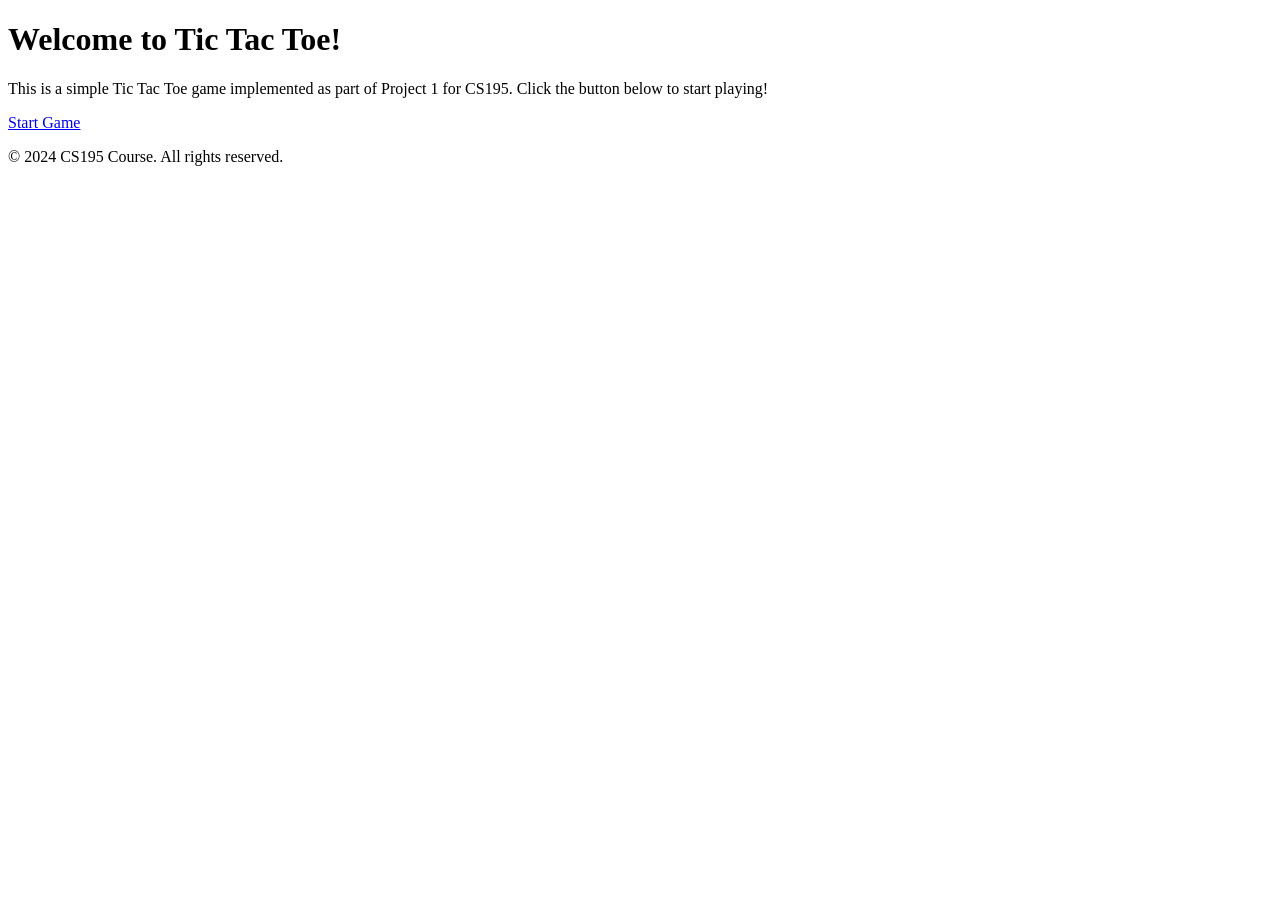
==== index.html @ e188a5ba "Added landing page" ====
<!DOCTYPE html>
<html lang="en">
<head>
    <meta charset="UTF-8">
    <meta name="viewport" content="width=device-width, initial-scale=1.0">
    <title>Project 1 - CS195 | Tic Tac Toe</title>
    <link rel="stylesheet" href="styles.css">
</head>

<body class="landing page">
    <header>
        <h1>Welcome to Tic Tac Toe!</h1>
    </header>
    <main>
        <section class="introduction">
            <p>This is a simple Tic Tac Toe game implemented as part of Project 1 for CS195. Click the button below to start playing!</p>
            <a href="game.html" class="start-button">Start Game</a>
        </section>
    </main>
    <footer>
        <p>&copy; 2024 CS195 Course. All rights reserved.</p>
    </footer>



</body>
</html>
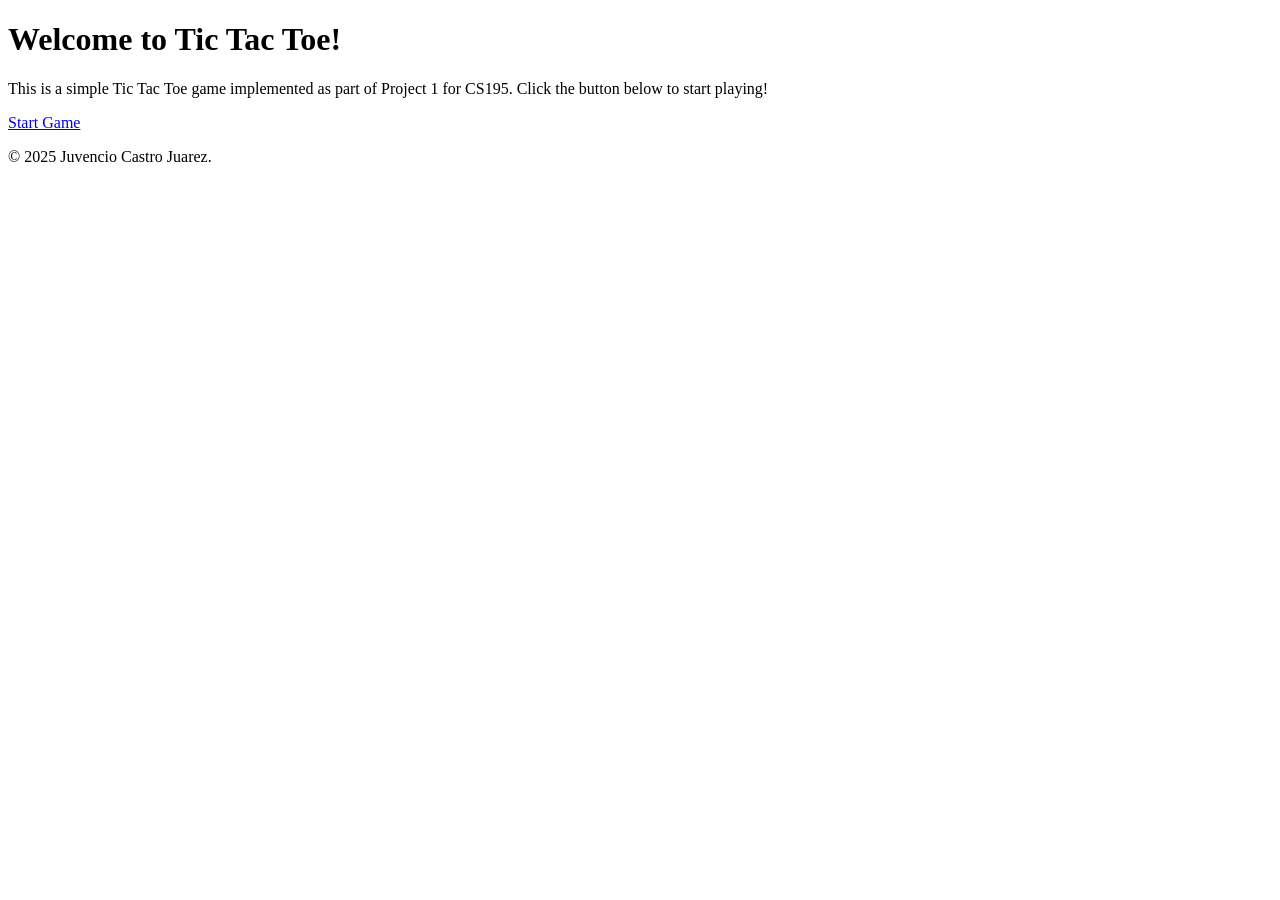
==== commit 9c52020d: "added a option to face a computer that randomly picks its next position, along with debugging to hel" ====
--- a/index.html
+++ b/index.html
@@ -18,7 +18,7 @@
         </section>
     </main>
     <footer>
-        <p>&copy; 2024 CS195 Course. All rights reserved.</p>
+        <p>&copy; 2025 Juvencio Castro Juarez.</p>
     </footer>
 
 
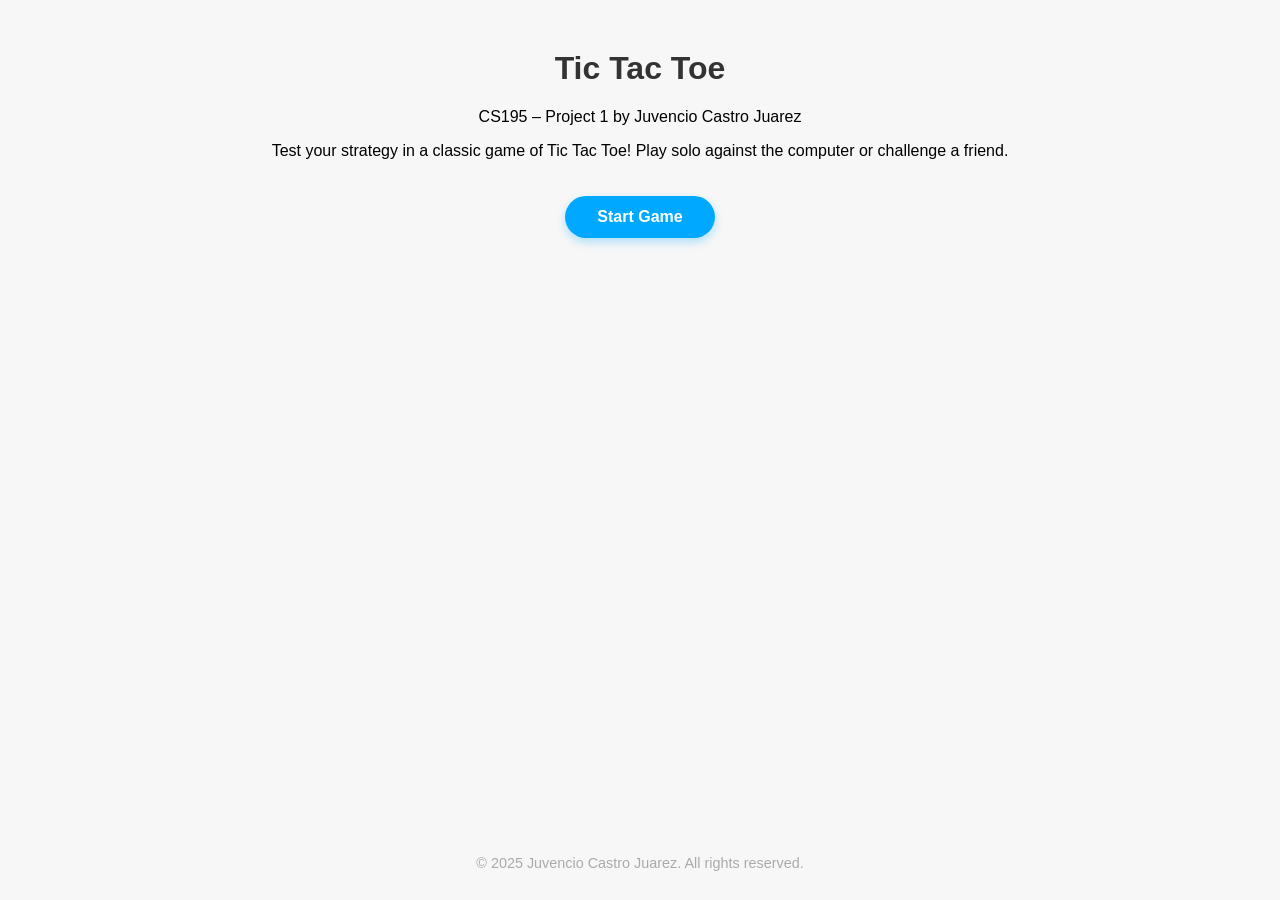
==== commit 92dcbabd: "added to the readme and fixed up landing page" ====
--- a/index.html
+++ b/index.html
@@ -1,27 +1,29 @@
 <!DOCTYPE html>
 <html lang="en">
 <head>
-    <meta charset="UTF-8">
-    <meta name="viewport" content="width=device-width, initial-scale=1.0">
-    <title>Project 1 - CS195 | Tic Tac Toe</title>
-    <link rel="stylesheet" href="styles.css">
+  <meta charset="UTF-8">
+  <meta name="viewport" content="width=device-width, initial-scale=1.0">
+  <title>Project 1 - CS195 | Tic Tac Toe</title>
+  <link rel="stylesheet" href="style.css">
 </head>
 
-<body class="landing page">
-    <header>
-        <h1>Welcome to Tic Tac Toe!</h1>
-    </header>
-    <main>
-        <section class="introduction">
-            <p>This is a simple Tic Tac Toe game implemented as part of Project 1 for CS195. Click the button below to start playing!</p>
-            <a href="game.html" class="start-button">Start Game</a>
-        </section>
-    </main>
-    <footer>
-        <p>&copy; 2025 Juvencio Castro Juarez.</p>
-    </footer>
+<body class="landing-page">
+  <header>
+    <h1>Tic Tac Toe</h1>
+    <p class="subtitle">CS195 – Project 1 by Juvencio Castro Juarez</p>
+  </header>
 
+  <main>
+    <section class="intro">
+      <p>
+        Test your strategy in a classic game of Tic Tac Toe! Play solo against the computer or challenge a friend.
+      </p>
+      <a href="game.html" class="start-button">Start Game</a>
+    </section>
+  </main>
 
-
+  <footer>
+    <p>&copy; 2025 Juvencio Castro Juarez. All rights reserved.</p>
+  </footer>
 </body>
-</html>+</html>
--- a/style.css
+++ b/style.css
@@ -0,0 +1,100 @@
+body {
+    font-family: Arial, sans-serif;
+    text-align: center;
+    background-color: #f7f7f7;
+    margin: 0;
+    padding: 0;
+}
+
+h1 {
+    color: #333;
+    margin-top: 50px;
+}
+
+/* Landing Page */
+.landing.page {
+    display: flex;
+    flex-direction: column;
+    justify-content: center;
+    align-items: center;
+    height: 100vh;
+    background: linear-gradient(135deg, #1a1a2e, #16213e);
+    color: #f0f0f0;
+    text-align: center;
+    padding: 0 20px;
+}
+
+.landing.page h1 {
+    font-size: 3rem;
+    color: #00a8ff;
+    margin-bottom: 10px;
+}
+
+.landing.page p {
+    font-size: 1.2rem;
+    max-width: 600px;
+    line-height: 1.6;
+    margin: 0 auto 30px;
+    color: #ccc;
+}
+
+.start-button {
+    display: inline-block;
+    margin-top: 20px;
+    padding: 12px 32px;
+    background: #00a8ff;
+    color: white;
+    border-radius: 25px;
+    text-decoration: none;
+    font-weight: bold;
+    transition: all 0.3s ease;
+    box-shadow: 0 4px 10px rgba(0, 168, 255, 0.3);
+}
+
+.start-button:hover {
+    background: #0090e0;
+    transform: translateY(-2px);
+    box-shadow: 0 6px 16px rgba(0, 168, 255, 0.5);
+}
+
+footer {
+    position: absolute;
+    bottom: 15px;
+    width: 100%;
+    text-align: center;
+    color: #aaa;
+    font-size: 0.9rem;
+}
+
+
+/* game Page */
+#board {
+    display: grid;
+    grid-template-columns: repeat(3, 100px);
+    grid-template-rows: repeat(3, 100px);
+    gap: 5px;
+    justify-content: center;
+    margin-top: 50px;
+}
+
+.cell {
+    width: 100px;
+    height: 100px;
+    background: white;
+    display: flex;
+    justify-content: center;
+    align-items: center;
+    font-size: 48px;
+    cursor: pointer;
+    border: 2px solid #333;
+}
+
+.cell:hover {
+    background: lightgray;
+}
+
+#reset {
+    margin-top: 20px;
+    padding: 10px 20px;
+    cursor: pointer;
+}
